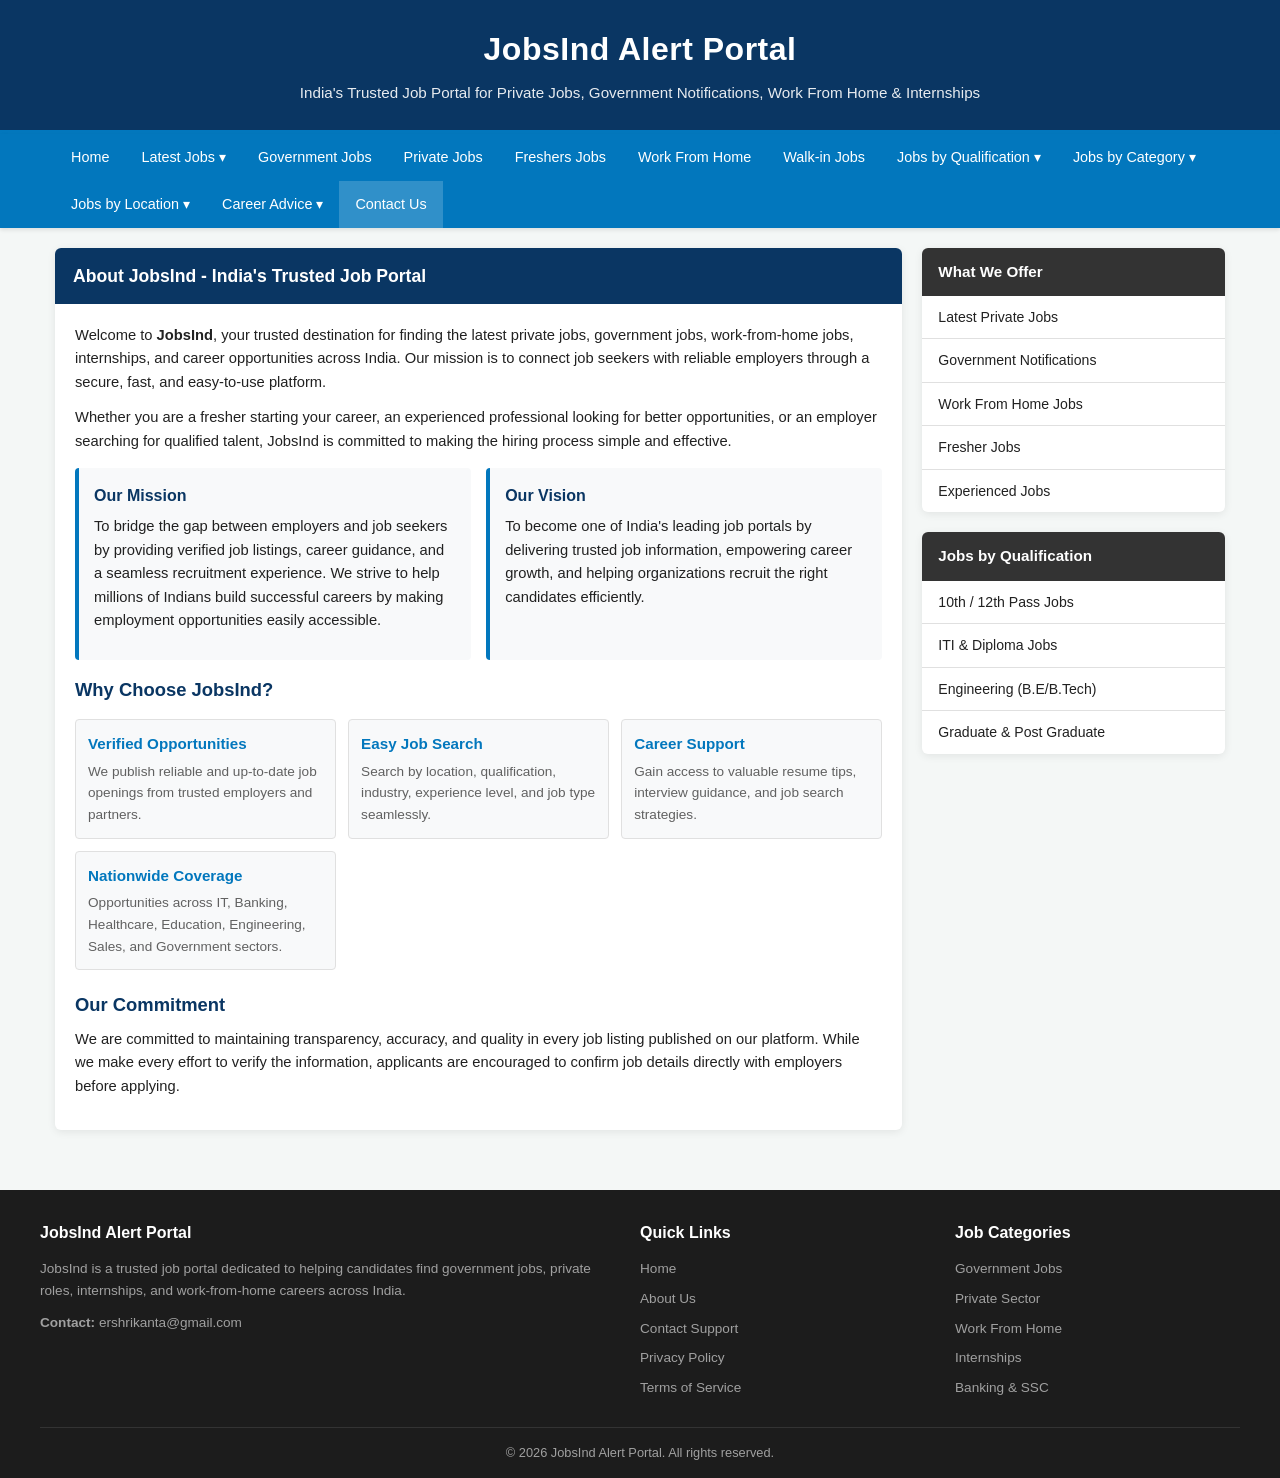
==== about.html @ 78fa6712 "Add files via upload" ====
<!DOCTYPE html>
<html lang="en">
<head>
  <meta charset="UTF-8" />
  <meta name="viewport" content="width=device-width, initial-scale=1.0" />
  <title>About Us - JobsInd | India's Trusted Job Portal</title>
  <link rel="stylesheet" href="style.css" />
</head>
<body>

  <!-- Header -->
  <header>
    <h1>JobsInd Alert Portal</h1>
    <p>India's Trusted Job Portal for Private Jobs, Government Notifications, Work From Home & Internships</p>
  </header>

  <!-- Navigation Bar -->
  <!-- Navigation Bar (With Dropdowns) -->
  <div class="nav-wrapper">
    <nav>
      <ul class="nav-links">
        <li><a href="index.html">Home</a></li>
        
        <li class="dropdown">
          <a href="#">Latest Jobs &#9662;</a>
          <ul class="dropdown-content">
            <li><a href="index.html#jobs-section">Today's Updates</a></li>
            <li><a href="index.html#jobs-section">Upcoming Exams</a></li>
          </ul>
        </li>

        <li><a href="index.html#jobs-section">Government Jobs</a></li>
        <li><a href="index.html#jobs-section">Private Jobs</a></li>
        <li><a href="index.html#jobs-section">Freshers Jobs</a></li>
        <li><a href="index.html#jobs-section">Work From Home</a></li>
        <li><a href="index.html#jobs-section">Walk-in Jobs</a></li>
        
        <li class="dropdown">
          <a href="#">Jobs by Qualification &#9662;</a>
          <ul class="dropdown-content">
            <li><a href="#">10th / 12th Pass</a></li>
            <li><a href="#">ITI / Diploma</a></li>
            <li><a href="#">Graduate / PG</a></li>
          </ul>
        </li>

        <li class="dropdown">
          <a href="#">Jobs by Category &#9662;</a>
          <ul class="dropdown-content">
            <li><a href="#">Banking</a></li>
            <li><a href="#">Railways</a></li>
            <li><a href="#">SSC & Defence</a></li>
          </ul>
        </li>

        <li class="dropdown">
          <a href="#">Jobs by Location &#9662;</a>
          <ul class="dropdown-content">
            <li><a href="#">Delhi</a></li>
            <li><a href="#">Mumbai</a></li>
            <li><a href="#">Bangalore</a></li>
            <li><a href="#">West Bengal</a></li>
          </ul>
        </li>

        <li class="dropdown">
          <a href="#">Career Advice &#9662;</a>
          <ul class="dropdown-content">
            <li><a href="#">Resume Write Tips</a></li>
            <li><a href="#">Interview Questions</a></li>
            <li><a href="#">Career Guidance</a></li>
            <li><a href="#">Salary Guide</a></li>
            <li><a href="#">Skill Development</a></li>
          </ul>
        </li>

        <li><a href="contact.html" class="active">Contact Us</a></li>
      </ul>
    </nav>
  </div>

  <!-- Main Grid Layout -->
  <div class="container">
    <main>
      <div class="card about-section">
        <div class="card-header">About JobsInd - India's Trusted Job Portal</div>
        <div class="card-body">
          <p>
            Welcome to <strong>JobsInd</strong>, your trusted destination for finding the latest private jobs, government jobs, work-from-home jobs, internships, and career opportunities across India. Our mission is to connect job seekers with reliable employers through a secure, fast, and easy-to-use platform.
          </p>
          <p>
            Whether you are a fresher starting your career, an experienced professional looking for better opportunities, or an employer searching for qualified talent, JobsInd is committed to making the hiring process simple and effective.
          </p>

          <div class="grid-2col">
            <div class="info-box">
              <h4>Our Mission</h4>
              <p>To bridge the gap between employers and job seekers by providing verified job listings, career guidance, and a seamless recruitment experience. We strive to help millions of Indians build successful careers by making employment opportunities easily accessible.</p>
            </div>
            <div class="info-box">
              <h4>Our Vision</h4>
              <p>To become one of India's leading job portals by delivering trusted job information, empowering career growth, and helping organizations recruit the right candidates efficiently.</p>
            </div>
          </div>

          <h3>Why Choose JobsInd?</h3>
          <div class="feature-grid">
            <div class="feature-item">
              <h5>Verified Opportunities</h5>
              <p>We publish reliable and up-to-date job openings from trusted employers and partners.</p>
            </div>
            <div class="feature-item">
              <h5>Easy Job Search</h5>
              <p>Search by location, qualification, industry, experience level, and job type seamlessly.</p>
            </div>
            <div class="feature-item">
              <h5>Career Support</h5>
              <p>Gain access to valuable resume tips, interview guidance, and job search strategies.</p>
            </div>
            <div class="feature-item">
              <h5>Nationwide Coverage</h5>
              <p>Opportunities across IT, Banking, Healthcare, Education, Engineering, Sales, and Government sectors.</p>
            </div>
          </div>

          <h3 style="margin-top: 20px;">Our Commitment</h3>
          <p>
            We are committed to maintaining transparency, accuracy, and quality in every job listing published on our platform. While we make every effort to verify the information, applicants are encouraged to confirm job details directly with employers before applying.
          </p>
        </div>
      </div>
    </main>

    <!-- Sidebar Section -->
    <aside>
      <div class="sidebar-widget">
        <div class="widget-header">What We Offer</div>
        <ul class="widget-list">
          <li><a href="index.html#jobs-section">Latest Private Jobs</a></li>
          <li><a href="index.html#jobs-section">Government Notifications</a></li>
          <li><a href="index.html#jobs-section">Work From Home Jobs</a></li>
          <li><a href="index.html#jobs-section">Fresher Jobs</a></li>
          <li><a href="index.html#jobs-section">Experienced Jobs</a></li>
        </ul>
      </div>

      <div class="sidebar-widget">
        <div class="widget-header">Jobs by Qualification</div>
        <ul class="widget-list">
          <li><a href="#">10th / 12th Pass Jobs</a></li>
          <li><a href="#">ITI & Diploma Jobs</a></li>
          <li><a href="#">Engineering (B.E/B.Tech)</a></li>
          <li><a href="#">Graduate & Post Graduate</a></li>
        </ul>
      </div>
    </aside>
  </div>

  <!-- Footer Section -->
  <footer>
    <div class="footer-container">
      <div class="footer-col">
        <h4>JobsInd Alert Portal</h4>
        <p>JobsInd is a trusted job portal dedicated to helping candidates find government jobs, private roles, internships, and work-from-home careers across India.</p>
        <p style="margin-top: 10px;"><strong>Contact:</strong> ershrikanta@gmail.com</p>
      </div>
      <div class="footer-col">
        <h4>Quick Links</h4>
        <ul>
          <li><a href="index.html">Home</a></li>
          <li><a href="about.html">About Us</a></li>
          <li><a href="contact.html">Contact Support</a></li>
          <li><a href="privacy.html">Privacy Policy</a></li>
          <li><a href="#">Terms of Service</a></li>
        </ul>
      </div>
      <div class="footer-col">
        <h4>Job Categories</h4>
        <ul>
          <li><a href="index.html#jobs-section">Government Jobs</a></li>
          <li><a href="index.html#jobs-section">Private Sector</a></li>
          <li><a href="index.html#jobs-section">Work From Home</a></li>
          <li><a href="index.html#jobs-section">Internships</a></li>
          <li><a href="index.html#jobs-section">Banking & SSC</a></li>
        </ul>
      </div>
    </div>
    <div class="footer-bottom">
      <p>&copy; 2026 JobsInd Alert Portal. All rights reserved.</p>
    </div>
  </footer>

  <script src="script.js"></script>
</body>
</html>
---- style.css ----
/* CSS Variables for Global Styling */
:root {
  --primary: #0a3663;
  --primary-hover: #072748;
  --secondary: #0277bd;
  --accent: #c62828;
  --bg-light: #f4f7f6;
  --surface: #ffffff;
  --text-main: #212121;
  --text-muted: #616161;
  --border-color: #e0e0e0;
  --shadow: 0 2px 8px rgba(0, 0, 0, 0.08);
  --radius: 6px;
}

/* Reset & Prevent Page-Level Horizontal Overflow */
* {
  box-sizing: border-box;
  margin: 0;
  padding: 0;
  font-family: -apple-system, BlinkMacSystemFont, "Segoe UI", Roboto, Oxygen, Ubuntu, Cantarell, sans-serif;
}

html {
  scroll-behavior: smooth;
}

html, body {
  width: 100%;
  max-width: 100%;
  overflow-x: hidden;
  background-color: var(--bg-light);
  color: var(--text-main);
  line-height: 1.6;
}

/* Top Header */
header {
  width: 100%;
  background: var(--primary);
  color: #ffffff;
  padding: 24px 15px;
  text-align: center;
  border-bottom: 4px solid var(--secondary);
}

header h1 {
  font-size: 2rem;
  font-weight: 700;
  letter-spacing: 0.5px;
}

header p {
  font-size: 0.95rem;
  margin-top: 6px;
  opacity: 0.9;
}

/* Navigation Bar */
.nav-wrapper {
  width: 100%;
  background: var(--secondary);
  position: sticky;
  top: 0;
  z-index: 100;
  box-shadow: 0 2px 4px rgba(0,0,0,0.1);
}

nav {
  max-width: 1200px;
  margin: 0 auto;
  padding: 0 15px;
}

.nav-links {
  display: flex;
  flex-wrap: wrap; /* Changed to allow wrapping like the image */
  list-style: none;
  width: 100%;
}

.nav-links > li > a {
  display: block;
  color: #ffffff;
  text-decoration: none;
  padding: 12px 16px;
  font-size: 0.9rem;
  font-weight: 500;
  transition: background 0.2s;
}

.nav-links > li > a:hover,
.nav-links > li > a.active {
  background: rgba(255, 255, 255, 0.18);
}

/* --- New Dropdown CSS --- */
.dropdown {
  position: relative;
}

.dropdown-content {
  display: none;
  position: absolute;
  background-color: var(--secondary);
  min-width: 220px;
  box-shadow: 0px 8px 16px rgba(0,0,0,0.2);
  z-index: 1000;
  top: 100%;
  left: 0;
  border-radius: 0 0 4px 4px;
}

.dropdown-content li {
  border-bottom: 1px solid rgba(255, 255, 255, 0.1);
  list-style: none;
}

.dropdown-content li:last-child {
  border-bottom: none;
}

.dropdown-content li a {
  padding: 12px 16px;
  display: block;
  color: #ffffff;
  text-decoration: none;
  font-size: 0.85rem;
  transition: background 0.2s;
}

.dropdown-content li a:hover {
  background-color: var(--primary);
}

.dropdown:hover .dropdown-content {
  display: block;
}

/* Responsive Main Container */
.container {
  max-width: 1200px;
  width: 100%;
  margin: 20px auto;
  padding: 0 15px;
  display: grid;
  grid-template-columns: 2.8fr 1fr;
  gap: 20px;
}

/* Filter & Search Bar */
.filter-card {
  background: var(--surface);
  padding: 15px;
  border-radius: var(--radius);
  box-shadow: var(--shadow);
  margin-bottom: 20px;
  display: flex;
  gap: 12px;
  flex-wrap: wrap;
}

.filter-card input,
.filter-card select {
  padding: 10px 12px;
  border: 1px solid var(--border-color);
  border-radius: 4px;
  font-size: 0.9rem;
  outline: none;
  flex: 1;
  min-width: 180px;
}

.filter-card input:focus,
.filter-card select:focus {
  border-color: var(--secondary);
}

/* Card Layouts */
.card {
  background: var(--surface);
  border-radius: var(--radius);
  box-shadow: var(--shadow);
  overflow: hidden;
  width: 100%;
  margin-bottom: 20px;
}

.card-header {
  background: var(--primary);
  color: #ffffff;
  padding: 14px 18px;
  font-size: 1.1rem;
  font-weight: 600;
}

.card-body {
  padding: 20px;
}

/* Table Styles */
.table-responsive {
  width: 100%;
}

table {
  width: 100%;
  border-collapse: collapse;
  text-align: left;
}

th, td {
  padding: 12px 15px;
  border-bottom: 1px solid var(--border-color);
  font-size: 0.88rem;
}

th {
  background: #f8f9fa;
  color: var(--text-muted);
  font-weight: 600;
  text-transform: uppercase;
  font-size: 0.75rem;
  letter-spacing: 0.5px;
}

tbody tr:hover {
  background: #f1f5f9;
}

/* Badges & Buttons */
.badge {
  display: inline-block;
  padding: 2px 6px;
  border-radius: 3px;
  font-size: 0.7rem;
  font-weight: 700;
  color: #ffffff;
  margin-left: 4px;
  text-transform: uppercase;
}

.badge-urgent { background-color: var(--accent); }
.badge-new { background-color: #2e7d32; }
.badge-wfh { background-color: #6a1b9a; }
.badge-private { background-color: #e65100; }

.btn-action {
  background: var(--secondary);
  color: #ffffff;
  padding: 6px 12px;
  text-decoration: none;
  border-radius: 4px;
  font-size: 0.8rem;
  font-weight: 500;
  display: inline-block;
  white-space: nowrap;
  transition: background 0.2s;
}

.btn-action:hover {
  background: var(--primary);
}

/* Contact & Subscribe Form Styles */
.form-group {
  margin-bottom: 16px;
}

.form-group label {
  display: block;
  font-size: 0.88rem;
  font-weight: 600;
  margin-bottom: 6px;
  color: var(--text-main);
}

.form-group input,
.form-group textarea {
  width: 100%;
  padding: 10px 12px;
  border: 1px solid var(--border-color);
  border-radius: 4px;
  font-size: 0.9rem;
  outline: none;
  background: #ffffff;
}

.form-group input:focus,
.form-group textarea:focus {
  border-color: var(--secondary);
}

.form-group textarea {
  resize: vertical;
}

.btn-submit {
  background: var(--secondary);
  color: #ffffff;
  border: none;
  padding: 10px 22px;
  border-radius: 4px;
  font-size: 0.9rem;
  font-weight: 600;
  cursor: pointer;
  transition: background 0.2s;
}

.btn-submit:hover {
  background: var(--primary);
}

.form-feedback {
  margin-top: 15px;
  padding: 10px 14px;
  background: #e8f5e9;
  border: 1px solid #c8e6c9;
  border-radius: 4px;
  color: #2e7d32;
  font-size: 0.88rem;
  font-weight: 600;
}

/* Sidebar Widgets */
.sidebar-widget {
  background: var(--surface);
  border-radius: var(--radius);
  box-shadow: var(--shadow);
  margin-bottom: 20px;
  overflow: hidden;
}

.widget-header {
  background: #333333;
  color: #ffffff;
  padding: 12px 16px;
  font-size: 0.95rem;
  font-weight: 600;
}

.widget-list {
  list-style: none;
}

.widget-list li {
  border-bottom: 1px solid var(--border-color);
}

.widget-list li:last-child {
  border-bottom: none;
}

.widget-list a {
  display: block;
  padding: 10px 16px;
  color: var(--text-main);
  text-decoration: none;
  font-size: 0.88rem;
  transition: background 0.2s, color 0.2s;
}

.widget-list a:hover {
  background: #f0f4f8;
  color: var(--secondary);
}

/* About Section Styles */
.about-section h3 {
  color: var(--primary);
  margin-top: 15px;
  margin-bottom: 8px;
  font-size: 1.15rem;
}

.about-section p {
  font-size: 0.92rem;
  color: var(--text-main);
  margin-bottom: 12px;
}

.grid-2col {
  display: grid;
  grid-template-columns: 1fr 1fr;
  gap: 15px;
  margin: 15px 0;
}

.info-box {
  background: #f8f9fa;
  padding: 15px;
  border-left: 4px solid var(--secondary);
  border-radius: 4px;
}

.info-box h4 {
  color: var(--primary);
  margin-bottom: 6px;
  font-size: 1rem;
}

.feature-grid {
  display: grid;
  grid-template-columns: repeat(auto-fit, minmax(200px, 1fr));
  gap: 12px;
  margin-top: 15px;
}

.feature-item {
  background: #f8f9fa;
  border: 1px solid var(--border-color);
  border-radius: 4px;
  padding: 12px;
}

.feature-item h5 {
  color: var(--secondary);
  font-size: 0.95rem;
  margin-bottom: 4px;
}

.feature-item p {
  font-size: 0.85rem;
  margin-bottom: 0;
  color: var(--text-muted);
}

/* Contact Box */
.contact-card {
  background: #eef6fc;
  border: 1px solid #b3e5fc;
  border-radius: var(--radius);
  padding: 15px;
  margin-top: 15px;
}

.contact-card p {
  margin-bottom: 4px;
}

.contact-card a {
  color: var(--secondary);
  font-weight: 600;
  text-decoration: none;
}

.contact-card a:hover {
  text-decoration: underline;
}

/* Footer */
footer {
  width: 100%;
  background: #1c1c1c;
  color: #a0a0a0;
  padding: 30px 15px 15px 15px;
  font-size: 0.85rem;
  margin-top: 40px;
}

.footer-container {
  max-width: 1200px;
  margin: 0 auto;
  display: grid;
  grid-template-columns: 2fr 1fr 1fr;
  gap: 30px;
  padding-bottom: 20px;
  border-bottom: 1px solid #333;
}

.footer-col h4 {
  color: #ffffff;
  font-size: 1rem;
  margin-bottom: 12px;
}

.footer-col p {
  line-height: 1.6;
}

.footer-col ul {
  list-style: none;
}

.footer-col ul li {
  margin-bottom: 8px;
}

.footer-col ul a {
  color: #a0a0a0;
  text-decoration: none;
  transition: color 0.2s;
}

.footer-col ul a:hover {
  color: #ffffff;
}

.footer-bottom {
  max-width: 1200px;
  margin: 15px auto 0 auto;
  text-align: center;
  font-size: 0.8rem;
}

/* Mobile Table to Card Conversion (Below 650px) */
@media (max-width: 650px) {
  .container {
    grid-template-columns: 1fr;
    margin: 10px auto;
    padding: 0 10px;
  }

  header h1 { font-size: 1.5rem; }
  header p { font-size: 0.85rem; }

  .filter-card { flex-direction: column; }
  .filter-card input, .filter-card select { width: 100%; }

  .grid-2col {
    grid-template-columns: 1fr;
  }

  .footer-container {
    grid-template-columns: 1fr;
    gap: 20px;
  }

  /* Hide traditional header row on mobile */
  #recruitmentTable thead {
    display: none;
  }

  /* Transform table elements into card blocks */
  #recruitmentTable, 
  #recruitmentTable tbody, 
  #recruitmentTable tr, 
  #recruitmentTable td {
    display: block;
    width: 100%;
  }

  #recruitmentTable tr {
    margin: 12px 0;
    border: 1px solid var(--border-color);
    border-radius: var(--radius);
    background: var(--surface);
    box-shadow: 0 1px 4px rgba(0,0,0,0.05);
  }

  #recruitmentTable td {
    display: flex;
    justify-content: space-between;
    align-items: center;
    padding: 10px 12px;
    border-bottom: 1px dashed var(--border-color);
    text-align: right;
    font-size: 0.88rem;
  }

  #recruitmentTable td:last-child {
    border-bottom: none;
    background: #f9fbfd;
  }

  /* Dynamically display field labels on the left side of cards */
  #recruitmentTable td::before {
    content: attr(data-label);
    font-weight: 700;
    text-transform: uppercase;
    font-size: 0.75rem;
    color: var(--text-muted);
    text-align: left;
    padding-right: 10px;
  }
}
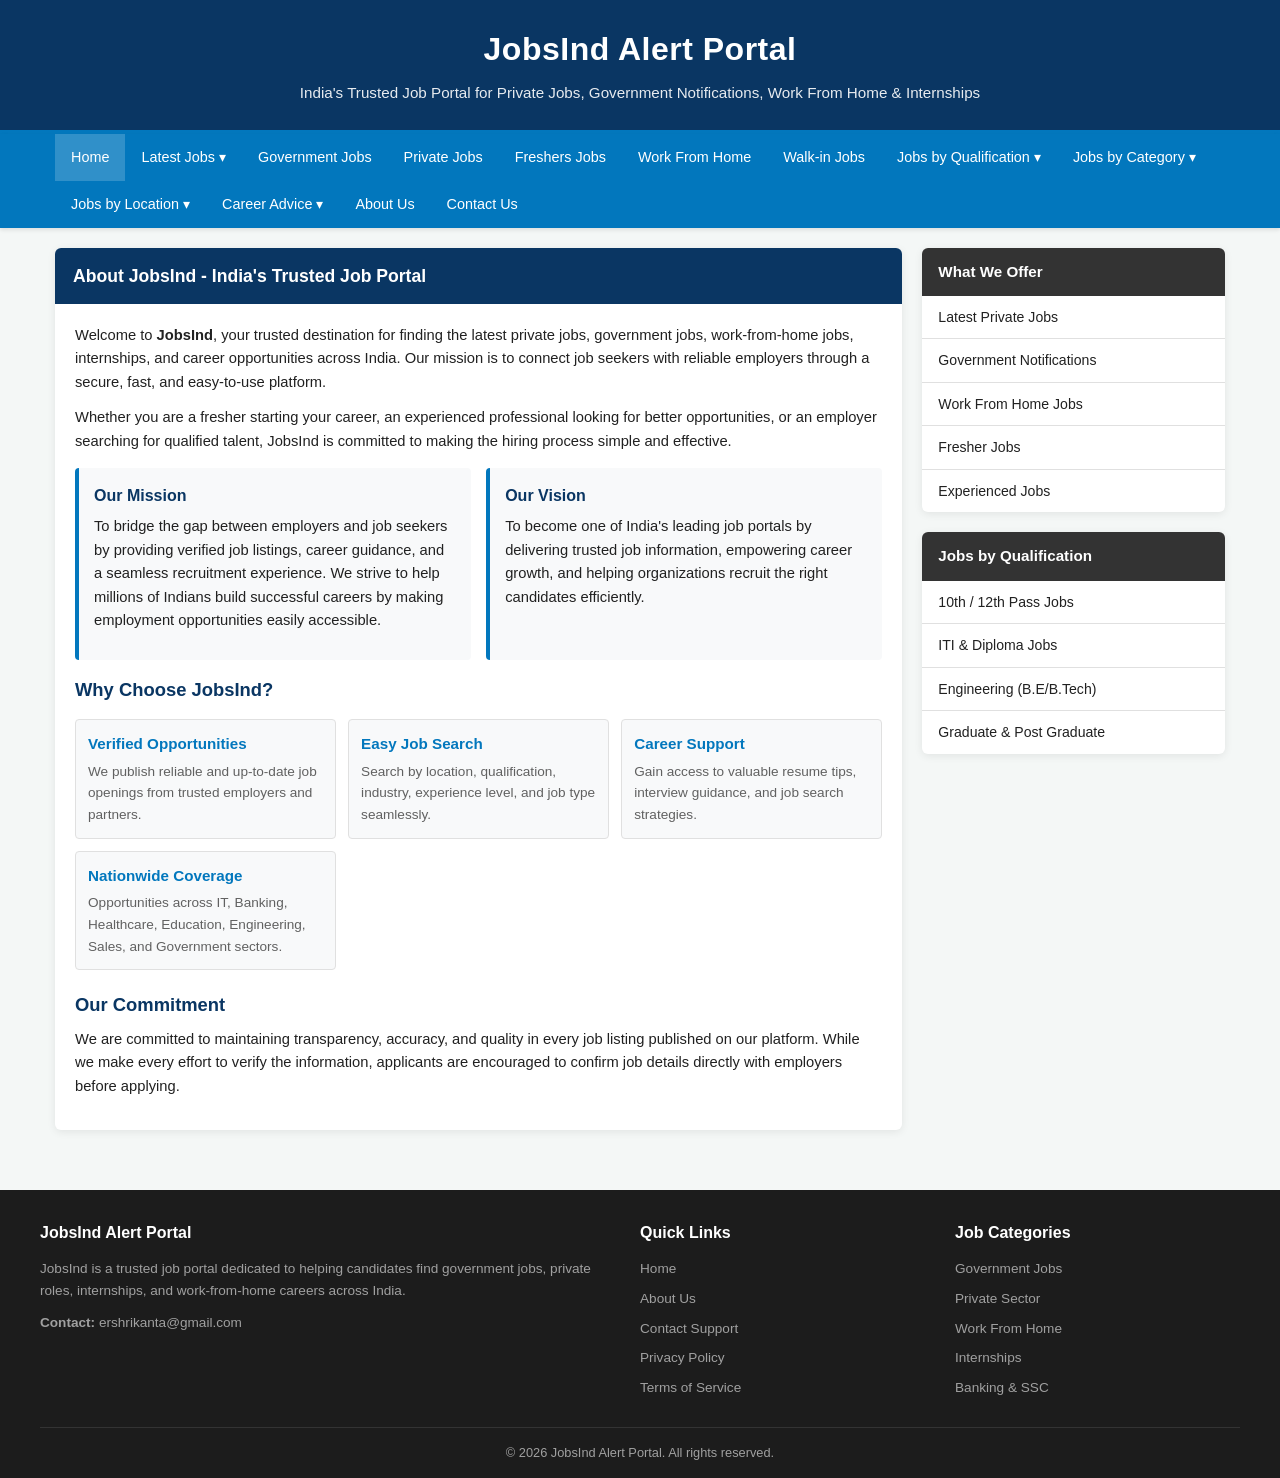
==== commit 1fdcb5aa: "Update about.html" ====
--- a/about.html
+++ b/about.html
@@ -15,11 +15,19 @@
   </header>
 
   <!-- Navigation Bar -->
-  <!-- Navigation Bar (With Dropdowns) -->
+<!-- Navigation Bar (With Hamburger Menu) -->
   <div class="nav-wrapper">
     <nav>
-      <ul class="nav-links">
-        <li><a href="index.html">Home</a></li>
+      <!-- Hamburger Menu Icon -->
+      <div class="menu-toggle" id="mobile-menu" onclick="toggleMenu()">
+        <span class="bar"></span>
+        <span class="bar"></span>
+        <span class="bar"></span>
+      </div>
+
+      <!-- Navigation Links -->
+      <ul class="nav-links" id="nav-links">
+        <li><a href="index.html" class="active">Home</a></li>
         
         <li class="dropdown">
           <a href="#">Latest Jobs &#9662;</a>
@@ -73,12 +81,11 @@
             <li><a href="#">Skill Development</a></li>
           </ul>
         </li>
-
-        <li><a href="contact.html" class="active">Contact Us</a></li>
+        <li><a href="about.html">About Us</a></li>
+        <li><a href="contact.html">Contact Us</a></li>
       </ul>
     </nav>
   </div>
-
   <!-- Main Grid Layout -->
   <div class="container">
     <main>
@@ -192,4 +199,4 @@
 
   <script src="script.js"></script>
 </body>
-</html>+</html>
